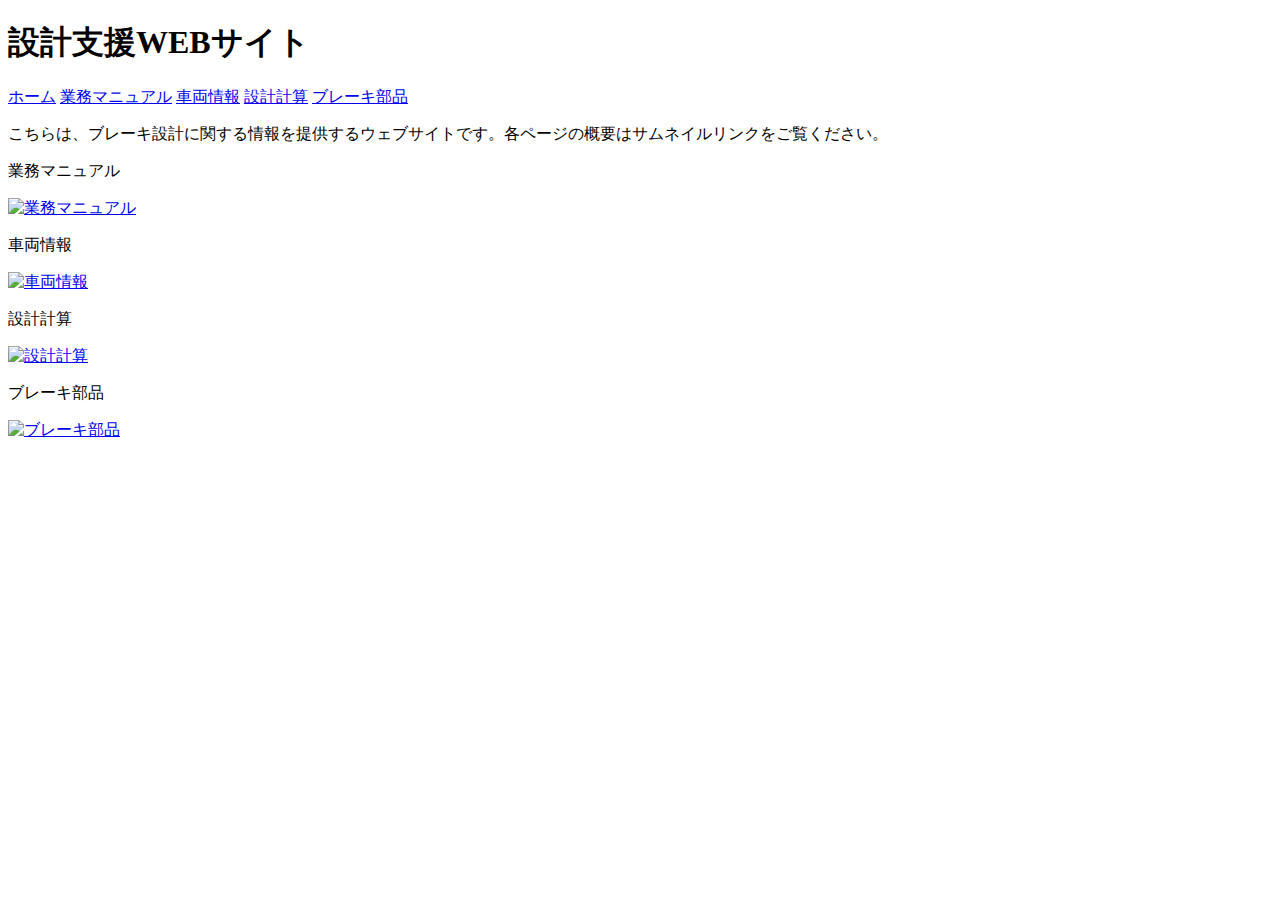
==== index.html @ c9b27979 "Create index.html" ====
<!DOCTYPE html>
<html lang="ja">

<head>
	<meta charset="UTF-8">
	<meta name="viewport" content="width=device-width, initial-scale=1.0">
	<title>トップページ</title>
	<link rel="stylesheet" href="../styles.css">
</head>

<body>
	<header>
		<h1>
			設計支援WEBサイト
		</h1>
	</header>
	<nav>
		<a href="index.html">ホーム</a>
		<a href="manual.html">業務マニュアル</a>
		<a href="vehicle.html">車両情報</a>
		<a href="design.html">設計計算</a>
		<a href="design.html">ブレーキ部品</a>
	</nav>
	<div class="main-content">
		<p>こちらは、ブレーキ設計に関する情報を提供するウェブサイトです。各ページの概要はサムネイルリンクをご覧ください。</p>
		<div class="thumbnail-links">
			<div class="row">
				<div class="column">
					<p>業務マニュアル</p>
					<a href="manual.html">
						<img src="../images/Links.png" alt="業務マニュアル">
					</a>
				</div>
				<div class="column">
					<p>車両情報</p>
					<a href="vehicle.html">
						<img src="../images/Links2.png" alt="車両情報">
					</a>
				</div>
			</div>
			<div class="row">
				<div class="column">
					<p>設計計算</p>
					<a href="design.html">
						<img src="../images/Links4.png" alt="設計計算">
					</a>
				</div>
				<div class="column">
					<p>ブレーキ部品</p>
					<a href="archives.html">
						<img src="../images/Links3.png" alt="ブレーキ部品">
					</a>
				</div>
			</div>
		</div>
	</div>
</body>

</html>
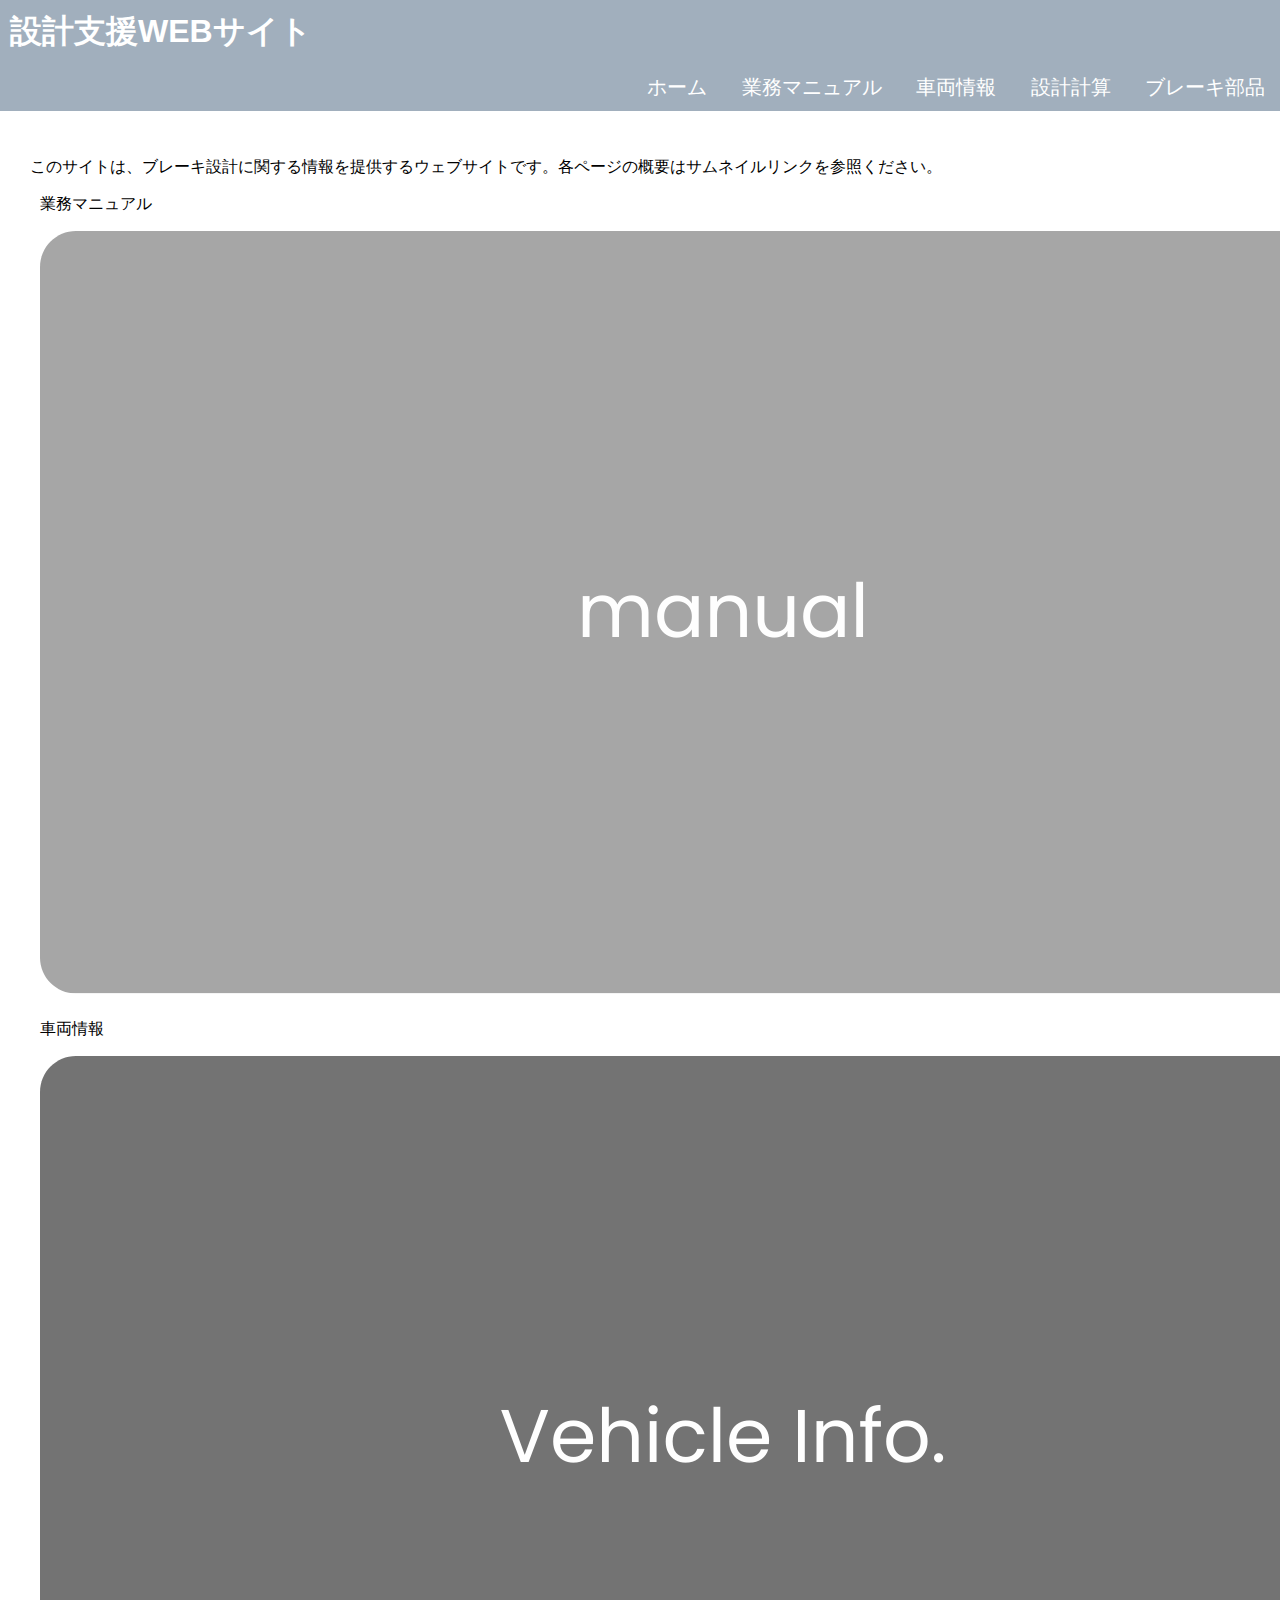
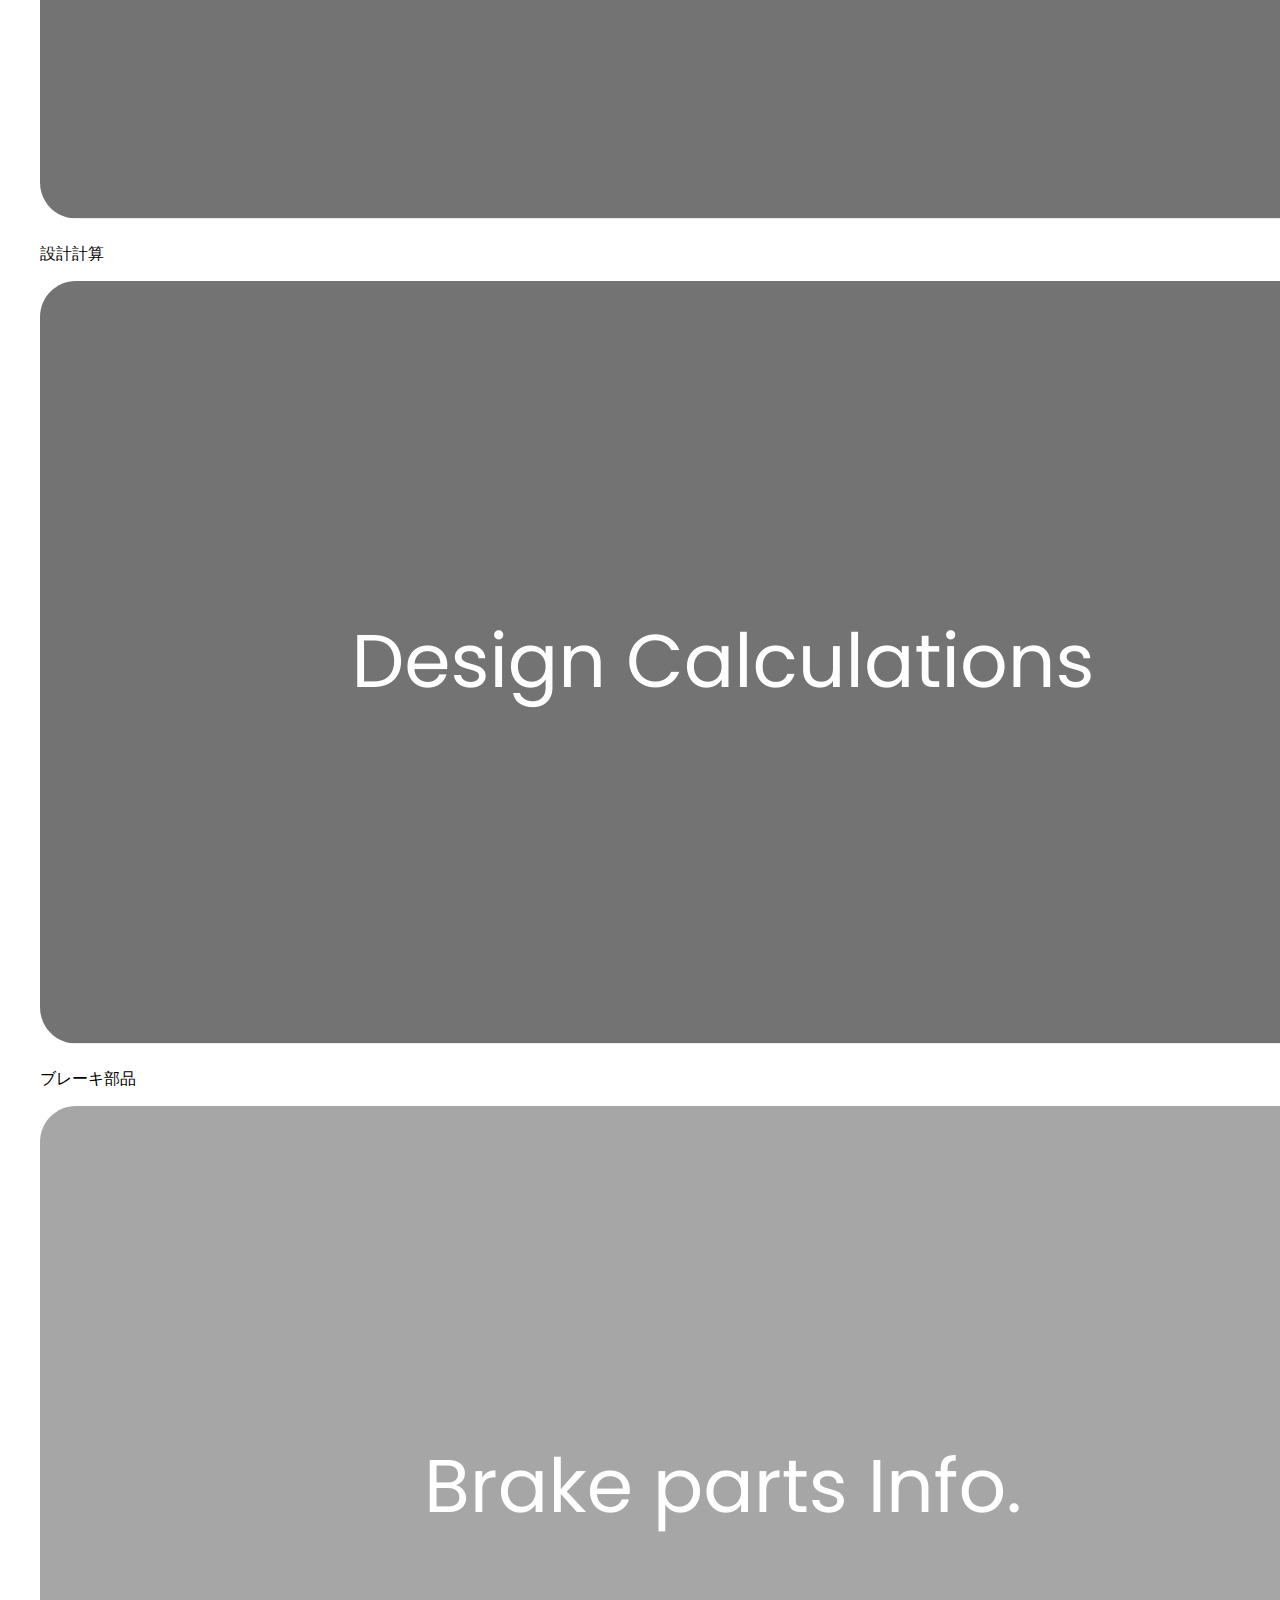
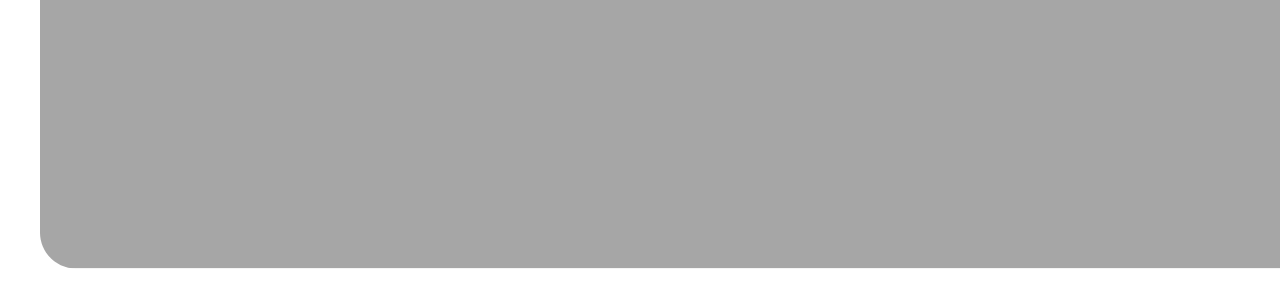
==== commit 5c34a81a: "Update index.html" ====
--- a/index.html
+++ b/index.html
@@ -2,58 +2,64 @@
 <html lang="ja">
 
 <head>
-	<meta charset="UTF-8">
-	<meta name="viewport" content="width=device-width, initial-scale=1.0">
-	<title>トップページ</title>
-	<link rel="stylesheet" href="../styles.css">
+  <meta charset="UTF-8">
+  <meta name="viewport" content="width=device-width, initial-scale=1.0">
+  <title>トップページ</title>
+  <link rel="stylesheet" href="styles.css">
 </head>
 
 <body>
-	<header>
-		<h1>
-			設計支援WEBサイト
-		</h1>
-	</header>
-	<nav>
-		<a href="index.html">ホーム</a>
-		<a href="manual.html">業務マニュアル</a>
-		<a href="vehicle.html">車両情報</a>
-		<a href="design.html">設計計算</a>
-		<a href="design.html">ブレーキ部品</a>
-	</nav>
-	<div class="main-content">
-		<p>こちらは、ブレーキ設計に関する情報を提供するウェブサイトです。各ページの概要はサムネイルリンクをご覧ください。</p>
-		<div class="thumbnail-links">
-			<div class="row">
-				<div class="column">
-					<p>業務マニュアル</p>
-					<a href="manual.html">
-						<img src="../images/Links.png" alt="業務マニュアル">
-					</a>
-				</div>
-				<div class="column">
-					<p>車両情報</p>
-					<a href="vehicle.html">
-						<img src="../images/Links2.png" alt="車両情報">
-					</a>
-				</div>
-			</div>
-			<div class="row">
-				<div class="column">
-					<p>設計計算</p>
-					<a href="design.html">
-						<img src="../images/Links4.png" alt="設計計算">
-					</a>
-				</div>
-				<div class="column">
-					<p>ブレーキ部品</p>
-					<a href="archives.html">
-						<img src="../images/Links3.png" alt="ブレーキ部品">
-					</a>
-				</div>
-			</div>
-		</div>
-	</div>
+  <!-- ヘッダー -->
+  <header>
+    <h1>
+      設計支援WEBサイト
+    </h1>
+  </header>
+  <!-- ナビゲーションメニュー -->
+  <nav>
+    <a href="index.html">ホーム</a>
+    <a href="manual.html">業務マニュアル</a>
+    <a href="vehicle.html">車両情報</a>
+    <a href="design.html">設計計算</a>
+    <a href="parts.html">ブレーキ部品</a>
+  </nav>
+  <!-- メインコンテンツグループ -->
+  <div class="main-content">
+    <p>このサイトは、ブレーキ設計に関する情報を提供するウェブサイトです。各ページの概要はサムネイルリンクを参照ください。</p>
+    <!-- メニューセクション -->
+    <section class="index-menu">
+      <div class="content-links">
+        <div class="row">
+          <div class="column">
+            <p>業務マニュアル</p>
+            <a href="manual.html">
+              <img src="images/Links.png" alt="業務マニュアル">
+            </a>
+          </div>
+          <div class="column">
+            <p>車両情報</p>
+            <a href="vehicle.html">
+              <img src="images/Links2.png" alt="車両情報">
+            </a>
+          </div>
+        </div>
+        <div class="row">
+          <div class="column">
+            <p>設計計算</p>
+            <a href="design.html">
+              <img src="images/Links4.png" alt="設計計算">
+            </a>
+          </div>
+          <div class="column">
+            <p>ブレーキ部品</p>
+            <a href="parts.html">
+              <img src="images/Links3.png" alt="ブレーキ部品">
+            </a>
+          </div>
+        </div>
+      </div>
+    </section>
+  </div>
 </body>
 
 </html>
--- a/styles.css
+++ b/styles.css
@@ -0,0 +1,197 @@
+
+body {
+    font-family: "メイリオ", sans-serif;
+    /* ボディのフォントをArial、指定したフォントが全て表示されなかった場合の対策として、総称フォントsans-serifに設定 */
+    margin: 0;
+    /* ボディのマージンを0に設定 */
+}
+
+/* header */
+header {
+    background-color: #a1afbd;
+}
+
+header.Not-index {
+    display: flex;
+    justify-content: space-between;
+    align-items: center;
+    background-color: #a1afbd;
+    /* ヘッダーの背景色を設定 */
+}
+
+header h1 {
+    /* h1タグのマージンを0に設定 */
+    margin: 0;
+    /* h1タグのパディングを10pxに設定 */
+    padding: 10px;
+    /* 文字色を黒に設定 */
+    color: white;
+    font-size: 32px;
+    /* h1タグの文字サイズを24pxに設定 */
+}
+
+header p {
+    font-size: 24px;
+    /* 文字の大きさを20pxに設定 */
+    padding: 10px;
+    /* パディングを10pxに設定 */
+    margin: 0;
+}
+
+header p a {
+    color: white;
+    text-decoration: none;
+}
+
+/* ナビゲーションメニュー */
+nav {
+    /* ナビゲーションの背景色を設定 */
+    background-color: #a1afbd;
+    /* ナビゲーション内のテキストを右揃えに設定 */
+    text-align: right;
+}
+
+nav a {
+    color: white;
+    /* ナビゲーションリンクの色を白に設定 */
+    text-decoration: none;
+    /* ナビゲーションリンクの下線を削除 */
+    padding: 10px 15px;
+    /* リンクのパディングを10px上下、15px左右に設定 */
+    display: inline-block;
+    /* リンクをインラインブロック要素として表示 */
+    font-size: 20px; /* ナビゲーションリンクの文字の大きさを16pxに設定 */
+}
+
+nav a:hover {
+    text-decoration: underline 2px;
+    /* ホバー時に下線を追加し、その太さを2pxに設定 */
+    text-underline-offset: 10px;
+    /* 下線のオフセットを10pxに設定 */
+    transform: translateY(-5px);
+    /* ホバー時にリンクを上に5px移動 */
+}
+
+
+/* メインコンテンツ */
+.main-content {
+    margin-top: 0px;
+    /* メインコンテンツの上マージンを20pxに設定 */
+    padding: 30px;
+    /* メインコンテンツのパディングを30pxに設定 */
+    flex-direction: column;
+    /* メインコンテンツの子要素を縦方向に並べる */
+    font-size: 16px;
+
+}
+
+h1 {
+    margin: 0;
+    /* h1タグのマージンを0に設定 */
+    color: #0e0e0e;
+    /* 文字色を白に設定 */
+}
+
+.thumbnail-links .row {
+    display: flex;
+    /* サムネイルリンクの行をフレックスボックスとして表示 */
+    width: 100%;
+    /* サムネイルリンクの行の幅を100%に設定 */
+    justify-content: space-around; /* アイテムを等間隔に配置 */
+    margin-bottom: 20px; /* 行間の隙間 */
+}
+
+.column {
+    flex: 1; /* 各列アイテムがフレキシブルに伸縮 */
+    margin: 0 10px; /* 左右の隙間 */
+    justify-content: center; /* 中央揃え */
+}
+
+
+.manual-link {
+    margin: 10px; /* ボタンの周りの隙間 */
+    width: 300px; /* ボタンの幅 */
+    height: 100px; /* ボタンの高さ */
+}
+
+
+
+
+.thumbnail-links img {
+    width: 90%;
+    /* サムネイル画像の幅を90%に設定 */
+    height: auto;
+    /* サムネイル画像の高さを自動調整に設定 */
+    border-radius: 30px;
+    /* サムネイル画像の角を50pxで丸める */
+}
+
+/* フッター */
+footer {
+    background-color: #a1afbd;
+    color: black;
+    text-align: left;
+    padding: 0px 0 0px 5px;
+    /* 上下に10px、左に30pxのパディングを追加 */
+    line-height: 1.7;
+    /* 文字の縦幅を調整 */
+    
+}
+
+footer p {
+    margin: 0;
+    font-size: 16px;
+    /* pタグのフォントサイズを16pxに設定 */
+    text-align: left;
+    /* pタグのテキストを左揃えに設定 */
+}
+
+footer a {
+    color: blue;
+    /* リンクの文字色を青色に設定 */
+    text-decoration: underline;
+    /* リンクに下線をつける */
+}
+
+
+.vehicle-images {
+    cursor: pointer;
+    /* マウスカーソルをポインターに設定 */
+    transition: transform 0.5s;
+    /* トランスフォームの変化を0.2秒で適用 */
+    display: flex;
+    flex-wrap: wrap;
+    justify-content: space-around;
+}
+
+.vehicle-image {
+    cursor: pointer;
+    /* マウスカーソルをポインターに設定 */
+    transition: transform 0.5s;
+    /* トランスフォームの変化を0.2秒で適用 */
+}
+
+.vehicle-container {
+    flex: 1 0 30%;
+    /* 3列で表示 */
+}
+
+.vehicle-image:hover {
+    transform: scale(1.05);
+    /* ホバー時に画像を1.05倍に拡大 */
+}
+
+.vehicle-container {
+    flex: 1 0 30%;
+    /* 3列で表示 */
+}
+
+table {
+    border: 1px solid black;
+    border-collapse: collapse;
+}
+
+th,td {
+    border: 1px solid black;
+    padding: 5px;
+}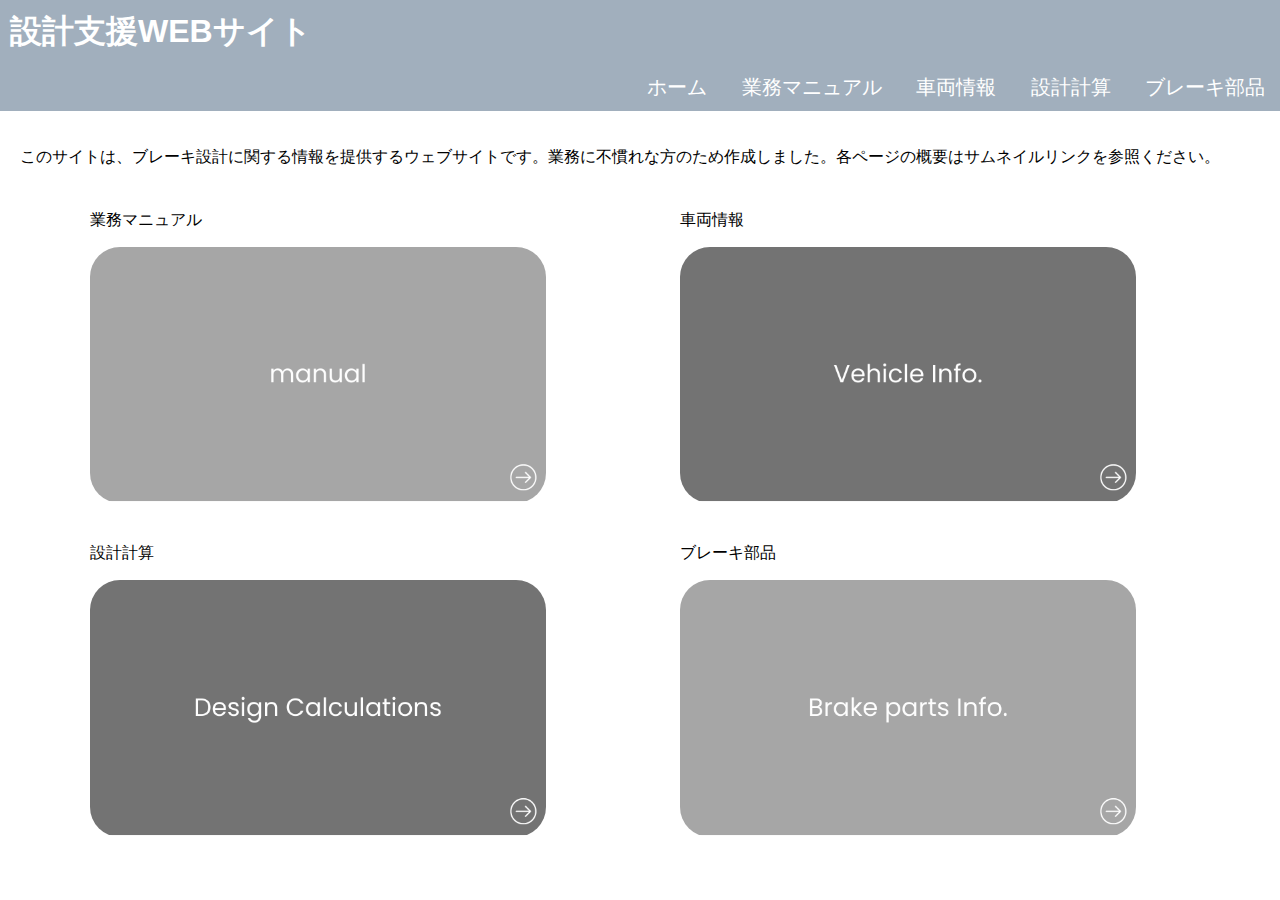
==== commit a8a1576c: "Update index.html" ====
--- a/index.html
+++ b/index.html
@@ -25,7 +25,7 @@
   </nav>
   <!-- メインコンテンツグループ -->
   <div class="main-content">
-    <p>このサイトは、ブレーキ設計に関する情報を提供するウェブサイトです。各ページの概要はサムネイルリンクを参照ください。</p>
+    <p>このサイトは、ブレーキ設計に関する情報を提供するウェブサイトです。業務に不慣れな方のため作成しました。各ページの概要はサムネイルリンクを参照ください。</p>
     <!-- メニューセクション -->
     <section class="index-menu">
       <div class="content-links">
--- a/styles.css
+++ b/styles.css
@@ -1,197 +1,186 @@
-
 body {
-    font-family: "メイリオ", sans-serif;
-    /* ボディのフォントをArial、指定したフォントが全て表示されなかった場合の対策として、総称フォントsans-serifに設定 */
-    margin: 0;
-    /* ボディのマージンを0に設定 */
+  font-family: "メイリオ", sans-serif;
+  /* ボディのフォントをArial、指定したフォントが全て表示されなかった場合の対策として、総称フォントsans-serifに設定 */
+  margin: 0;
+  /* ボディのマージンを0に設定.WEBページの微妙な余白を消す。ヘッダー色つけると目立つので */
 }
 
 /* header */
 header {
-    background-color: #a1afbd;
+  background-color: #a1afbd;
+  /* ヘッダーの背景色を設定 */
 }
 
-header.Not-index {
-    display: flex;
-    justify-content: space-between;
-    align-items: center;
-    background-color: #a1afbd;
-    /* ヘッダーの背景色を設定 */
+
+header h1 {
+  margin: 0;
+  /* ヘッダーh1タグのマージンを0に設定。ナビゲーションメニューとの隙間埋める*/
+  padding: 10px;
+  /* h1タグのパディングを10pxに設定 */
+  color: white;
+  /* 文字色を白に設定 */
+  font-size: 32px;
+  /* h1タグの文字サイズを24pxに設定 */
 }
 
-header h1 {
-    /* h1タグのマージンを0に設定 */
-    margin: 0;
-    /* h1タグのパディングを10pxに設定 */
-    padding: 10px;
-    /* 文字色を黒に設定 */
-    color: white;
-    font-size: 32px;
-    /* h1タグの文字サイズを24pxに設定 */
+/* トップメニュー以外のヘッダーの設定 */
+header.Not-index {
+  display: flex;
+  /* ヘッダー内の要素をフレックスボックスとして表示し、横並びにする */
+  justify-content: space-between;
+  /* ヘッダー内の要素を両端に配置 */
+  background-color: #a1afbd;
+  /* ヘッダーの背景色を灰青色に設定 */
 }
 
 header p {
-    font-size: 24px;
-    /* 文字の大きさを20pxに設定 */
-    padding: 10px;
-    /* パディングを10pxに設定 */
-    margin: 0;
+  font-size: 24px;
+  /* フォントサイズを24pxに設定 */
+  padding: 10px;
+  /* 内側の余白を10pxに設定 */
+  margin: 0;
+  /* 外側の余白を0に設定 */
 }
 
 header p a {
-    color: white;
-    text-decoration: none;
+  color: white;
+  /* リンクの文字色を白に設定 */
+  text-decoration: none;
+  /* リンクの下線を削除 */
 }
 
 /* ナビゲーションメニュー */
 nav {
-    /* ナビゲーションの背景色を設定 */
-    background-color: #a1afbd;
-    /* ナビゲーション内のテキストを右揃えに設定 */
-    text-align: right;
+  background-color: #a1afbd;
+  /* ナビゲーションの背景色を設定 */
+  text-align: right;
+  /* ナビゲーション内のテキストを右揃えに設定 */
 }
 
 nav a {
-    color: white;
-    /* ナビゲーションリンクの色を白に設定 */
-    text-decoration: none;
-    /* ナビゲーションリンクの下線を削除 */
-    padding: 10px 15px;
-    /* リンクのパディングを10px上下、15px左右に設定 */
-    display: inline-block;
-    /* リンクをインラインブロック要素として表示 */
-    font-size: 20px; /* ナビゲーションリンクの文字の大きさを16pxに設定 */
+  color: white;
+  /* ナビゲーションリンクの色を白に設定 */
+  text-decoration: none;
+  /* ナビゲーションリンクの下線を削除 */
+  padding: 10px 15px;
+  /* ナビリンクの各項目のパディングを10px上下、15px左右に設定 */
+  display: inline-block;
+  /* リンクをインラインブロック要素として表示。これを設定しないとpaddingなどが適用できない*/
+  font-size: 20px;
+  /* ナビゲーションリンクの文字の大きさを設定 */
 }
 
+/* nav a:hoverと書くことで、nav要素内のaタグにマウスポインターが乗った時に適用されるスタイルを指定できる */
 nav a:hover {
-    text-decoration: underline 2px;
-    /* ホバー時に下線を追加し、その太さを2pxに設定 */
-    text-underline-offset: 10px;
-    /* 下線のオフセットを10pxに設定 */
-    transform: translateY(-5px);
-    /* ホバー時にリンクを上に5px移動 */
+  text-decoration: underline 2px;
+  /* ホバー時に下線を追加し、その太さを設定 */
+  text-underline-offset: 10px;
+  /* 下線のオフセットを10pxに設定 */
+  transform: translateY(-5px);
+  /* ホバー時にリンクを上に5px移動 */
 }
 
 
 /* メインコンテンツ */
 .main-content {
-    margin-top: 0px;
-    /* メインコンテンツの上マージンを20pxに設定 */
-    padding: 30px;
-    /* メインコンテンツのパディングを30pxに設定 */
-    flex-direction: column;
-    /* メインコンテンツの子要素を縦方向に並べる */
-    font-size: 16px;
-
+  padding: 20px 20px;
+  /* メインコンテンツのパディングを上下20px、左右20pxに設定 */
+  font-size: 16px;
 }
 
-h1 {
-    margin: 0;
-    /* h1タグのマージンを0に設定 */
-    color: #0e0e0e;
-    /* 文字色を白に設定 */
-}
 
-.thumbnail-links .row {
-    display: flex;
-    /* サムネイルリンクの行をフレックスボックスとして表示 */
-    width: 100%;
-    /* サムネイルリンクの行の幅を100%に設定 */
-    justify-content: space-around; /* アイテムを等間隔に配置 */
-    margin-bottom: 20px; /* 行間の隙間 */
+/* 画像メニューの並び方を設定 */
+.content-links .row {
+  display: flex;
+  /* 横並びにする */
+  justify-content: space-around;
+  /* アイテムを等間隔に配置 */
+  padding-left: 60px;
+  /* 中央に位置調整 */
 }
 
 .column {
-    flex: 1; /* 各列アイテムがフレキシブルに伸縮 */
-    margin: 0 10px; /* 左右の隙間 */
-    justify-content: center; /* 中央揃え */
+  flex: 1;
+  margin: 10px 10px;
+}
+
+.content-links img {
+  width: 80%;
+  /* サムネイル画像の幅を80%に設定 */
+  height: auto;
+  /* サムネイル画像の高さを自動調整に設定 */
+  border-radius: 30px;
+  /* サムネイル画像の角を丸める */
+}
+
+/* 業務マニュアルコンテンツのボタン設定 */
+.manual-link {
+  margin: 10px;
+  /* ボタンの周りの隙間 */
+  width: 300px;
+  /* ボタンの幅 */
+  height: 100px;
+  /* ボタンの高さ */
+}
+
+/* 車両情報コンテンツの設定 */
+.vehicle-images {
+  display: flex;
+  /* 横並びにする */
+  flex-wrap: wrap;
+  /* 折り返しを行う */
+  justify-content: space-around;
+  /* アイテムを等間隔に配置 */
+}
+
+.vehicle-container {
+  flex: 1 0 33%;
+  /* 幅が33%で設定し、3列で表示 */
+}
+
+.vehicle-image:hover {
+  transform: scale(1.05);
+  /* ホバー時に画像を1.05倍に拡大 */
+  transition: transform 0.5s;
+  /* 画像の変形にかかる時間を0.5秒に設定*/
+  cursor: pointer;
+  /* カーソルを変える。 */
+}
+
+#vehicleTable {
+  border: 1px solid black;
+  /* テーブルの外枠に1pxの黒い線設定。 */
+  padding: 5px;
+  margin-top: 30px;
+}
+
+th,
+td {
+  border: 1px solid black;
+  padding: 5px;
+}
+
+.sub-content {
+  margin-top: 30px;
 }
 
 
-.manual-link {
-    margin: 10px; /* ボタンの周りの隙間 */
-    width: 300px; /* ボタンの幅 */
-    height: 100px; /* ボタンの高さ */
+.vehicle-selection,
+.FrCaliperSelection,
+.RrCaliperSelection,
+.PadSelection,
+.idealBrakingForce,
+.actualBrakingForce,
+.graph {
+  margin-bottom: 20px;
+  /* 各項目の下の隙間を開ける */
 }
 
-
-
-
-.thumbnail-links img {
-    width: 90%;
-    /* サムネイル画像の幅を90%に設定 */
-    height: auto;
-    /* サムネイル画像の高さを自動調整に設定 */
-    border-radius: 30px;
-    /* サムネイル画像の角を50pxで丸める */
+.design {
+  margin-bottom: 20px;
+  /* 表の下の隙間を開ける */
+  padding: 5px;
+  border: none;
+  border-collapse: collapse;
+  /* 表の線を1本にまとめる */
 }
-
-/* フッター */
-footer {
-    background-color: #a1afbd;
-    color: black;
-    text-align: left;
-    padding: 0px 0 0px 5px;
-    /* 上下に10px、左に30pxのパディングを追加 */
-    line-height: 1.7;
-    /* 文字の縦幅を調整 */
-    
-}
-
-footer p {
-    margin: 0;
-    font-size: 16px;
-    /* pタグのフォントサイズを16pxに設定 */
-    text-align: left;
-    /* pタグのテキストを左揃えに設定 */
-}
-
-footer a {
-    color: blue;
-    /* リンクの文字色を青色に設定 */
-    text-decoration: underline;
-    /* リンクに下線をつける */
-}
-
-
-.vehicle-images {
-    cursor: pointer;
-    /* マウスカーソルをポインターに設定 */
-    transition: transform 0.5s;
-    /* トランスフォームの変化を0.2秒で適用 */
-    display: flex;
-    flex-wrap: wrap;
-    justify-content: space-around;
-}
-
-.vehicle-image {
-    cursor: pointer;
-    /* マウスカーソルをポインターに設定 */
-    transition: transform 0.5s;
-    /* トランスフォームの変化を0.2秒で適用 */
-}
-
-.vehicle-container {
-    flex: 1 0 30%;
-    /* 3列で表示 */
-}
-
-.vehicle-image:hover {
-    transform: scale(1.05);
-    /* ホバー時に画像を1.05倍に拡大 */
-}
-
-.vehicle-container {
-    flex: 1 0 30%;
-    /* 3列で表示 */
-}
-
-table {
-    border: 1px solid black;
-    border-collapse: collapse;
-}
-
-th,td {
-    border: 1px solid black;
-    padding: 5px;
-}